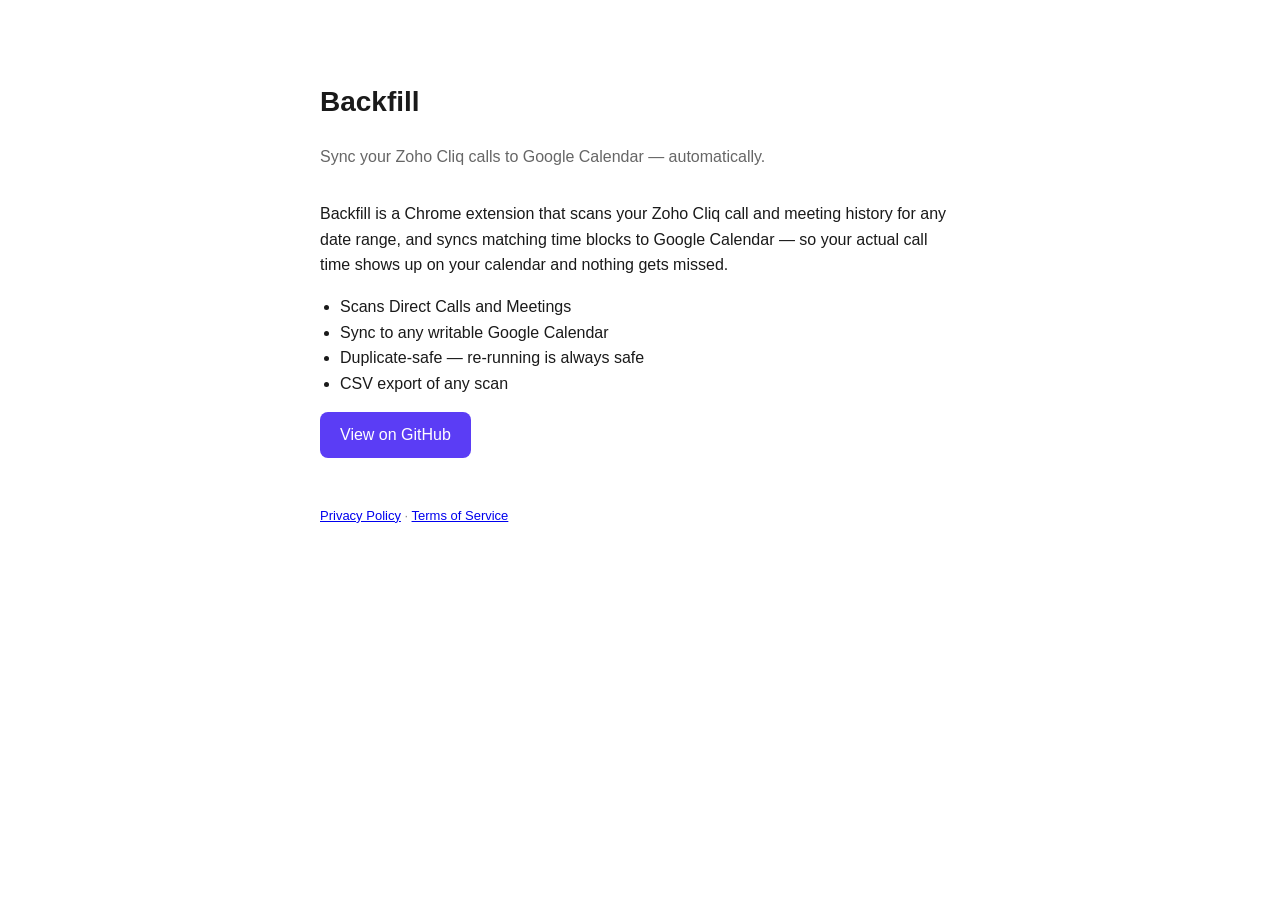
==== index.html @ e80173ca "Index file added" ====
<!DOCTYPE html>
<html lang="en">
<head>
<meta charset="UTF-8">
<title>Backfill — Sync Cliq Calls to Calendar</title>
<meta name="description" content="Backfill scans your Zoho Cliq call history and syncs the time blocks to Google Calendar.">
<!-- PASTE YOUR GOOGLE SEARCH CONSOLE VERIFICATION META TAG HERE, e.g.: -->
<!-- <meta name="google-site-verification" content="PASTE_YOUR_CODE_HERE" /> -->
<style>
  body { font-family: -apple-system, BlinkMacSystemFont, "Segoe UI", sans-serif; max-width: 640px; margin: 80px auto; padding: 0 24px; color: #1a1a1a; line-height: 1.6; }
  h1 { font-size: 28px; }
  .sub { color: #666; margin-bottom: 32px; }
  a.btn { display: inline-block; background: #5B3DF5; color: white; padding: 10px 20px; border-radius: 8px; text-decoration: none; margin-right: 12px; }
  ul { padding-left: 20px; }
  footer { margin-top: 48px; font-size: 13px; color: #888; }
</style>
</head>
<body>
  <h1>Backfill</h1>
  <p class="sub">Sync your Zoho Cliq calls to Google Calendar — automatically.</p>

  <p>Backfill is a Chrome extension that scans your Zoho Cliq call and meeting history for any date range, and syncs matching time blocks to Google Calendar — so your actual call time shows up on your calendar and nothing gets missed.</p>

  <ul>
    <li>Scans Direct Calls and Meetings</li>
    <li>Sync to any writable Google Calendar</li>
    <li>Duplicate-safe — re-running is always safe</li>
    <li>CSV export of any scan</li>
  </ul>

  <p>
    <a class="btn" href="https://github.com/m-sannan/backfill-extension">View on GitHub</a>
  </p>

  <footer>
    <a href="https://github.com/m-sannan/backfill-extension/blob/main/PRIVACY.md">Privacy Policy</a> ·
    <a href="https://github.com/m-sannan/backfill-extension/blob/main/TERMS.md">Terms of Service</a>
  </footer>
</body>
</html>
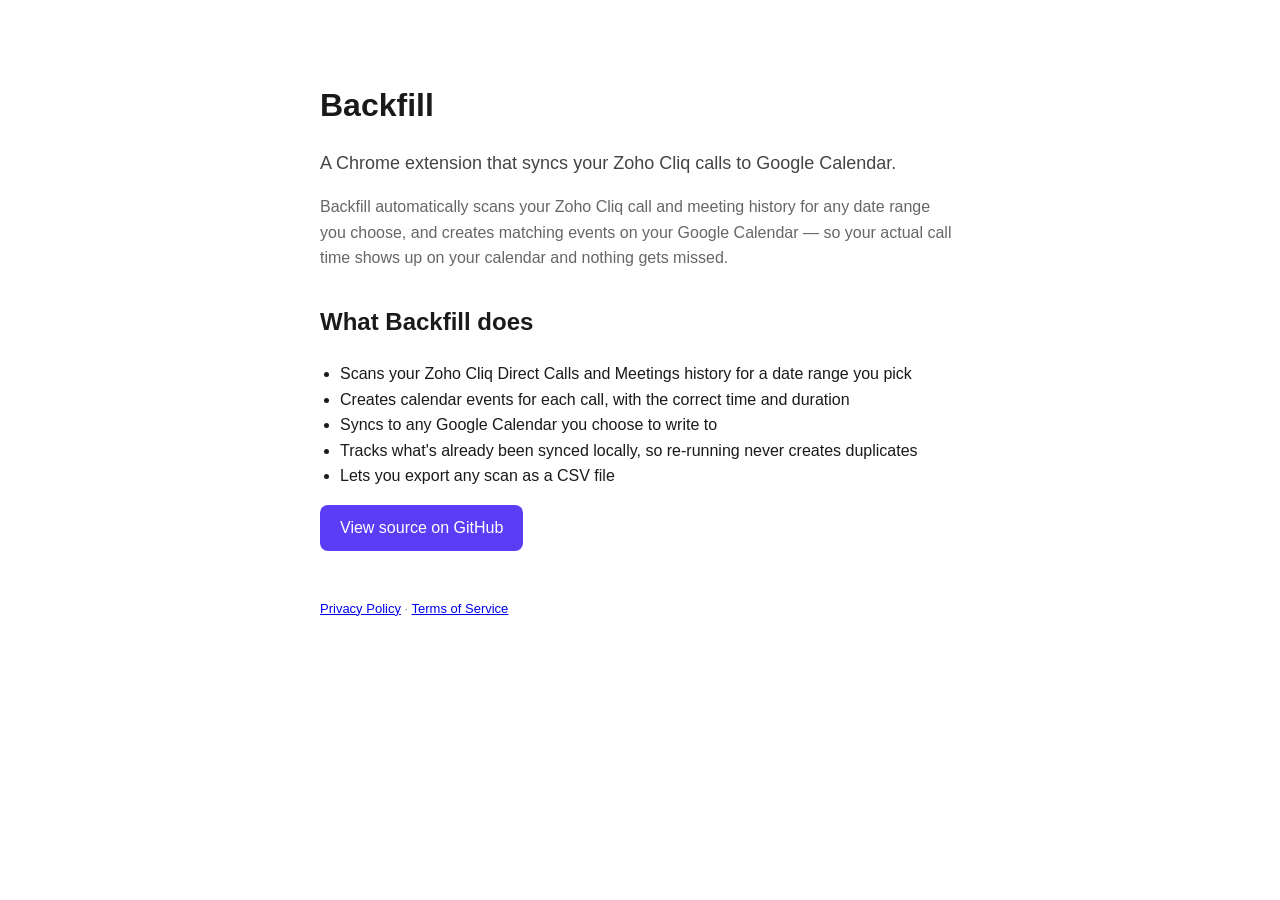
==== commit 9c13d87b: "New Index and privacy" ====
--- a/index.html
+++ b/index.html
@@ -4,11 +4,11 @@
 <meta charset="UTF-8">
 <title>Backfill — Sync Cliq Calls to Calendar</title>
 <meta name="description" content="Backfill scans your Zoho Cliq call history and syncs the time blocks to Google Calendar.">
-<!-- PASTE YOUR GOOGLE SEARCH CONSOLE VERIFICATION META TAG HERE, e.g.: -->
-<!-- <meta name="google-site-verification" content="PASTE_YOUR_CODE_HERE" /> -->
+<meta name="google-site-verification" content="4Pi8PUicAjm7F85mcN3fowB9sECdV5pmnMJtqoQJO4g" />
 <style>
   body { font-family: -apple-system, BlinkMacSystemFont, "Segoe UI", sans-serif; max-width: 640px; margin: 80px auto; padding: 0 24px; color: #1a1a1a; line-height: 1.6; }
-  h1 { font-size: 28px; }
+  h1 { font-size: 32px; margin-bottom: 4px; }
+  .tagline { font-size: 18px; color: #444; margin-bottom: 8px; }
   .sub { color: #666; margin-bottom: 32px; }
   a.btn { display: inline-block; background: #5B3DF5; color: white; padding: 10px 20px; border-radius: 8px; text-decoration: none; margin-right: 12px; }
   ul { padding-left: 20px; }
@@ -17,23 +17,24 @@
 </head>
 <body>
   <h1>Backfill</h1>
-  <p class="sub">Sync your Zoho Cliq calls to Google Calendar — automatically.</p>
+  <p class="tagline">A Chrome extension that syncs your Zoho Cliq calls to Google Calendar.</p>
+  <p class="sub">Backfill automatically scans your Zoho Cliq call and meeting history for any date range you choose, and creates matching events on your Google Calendar — so your actual call time shows up on your calendar and nothing gets missed.</p>
 
-  <p>Backfill is a Chrome extension that scans your Zoho Cliq call and meeting history for any date range, and syncs matching time blocks to Google Calendar — so your actual call time shows up on your calendar and nothing gets missed.</p>
-
+  <h2>What Backfill does</h2>
   <ul>
-    <li>Scans Direct Calls and Meetings</li>
-    <li>Sync to any writable Google Calendar</li>
-    <li>Duplicate-safe — re-running is always safe</li>
-    <li>CSV export of any scan</li>
+    <li>Scans your Zoho Cliq Direct Calls and Meetings history for a date range you pick</li>
+    <li>Creates calendar events for each call, with the correct time and duration</li>
+    <li>Syncs to any Google Calendar you choose to write to</li>
+    <li>Tracks what's already been synced locally, so re-running never creates duplicates</li>
+    <li>Lets you export any scan as a CSV file</li>
   </ul>
 
   <p>
-    <a class="btn" href="https://github.com/m-sannan/backfill-extension">View on GitHub</a>
+    <a class="btn" href="https://github.com/m-sannan/backfill-extension">View source on GitHub</a>
   </p>
 
   <footer>
-    <a href="https://github.com/m-sannan/backfill-extension/blob/main/PRIVACY.md">Privacy Policy</a> ·
+    <a href="./privacy.html">Privacy Policy</a> ·
     <a href="https://github.com/m-sannan/backfill-extension/blob/main/TERMS.md">Terms of Service</a>
   </footer>
 </body>
